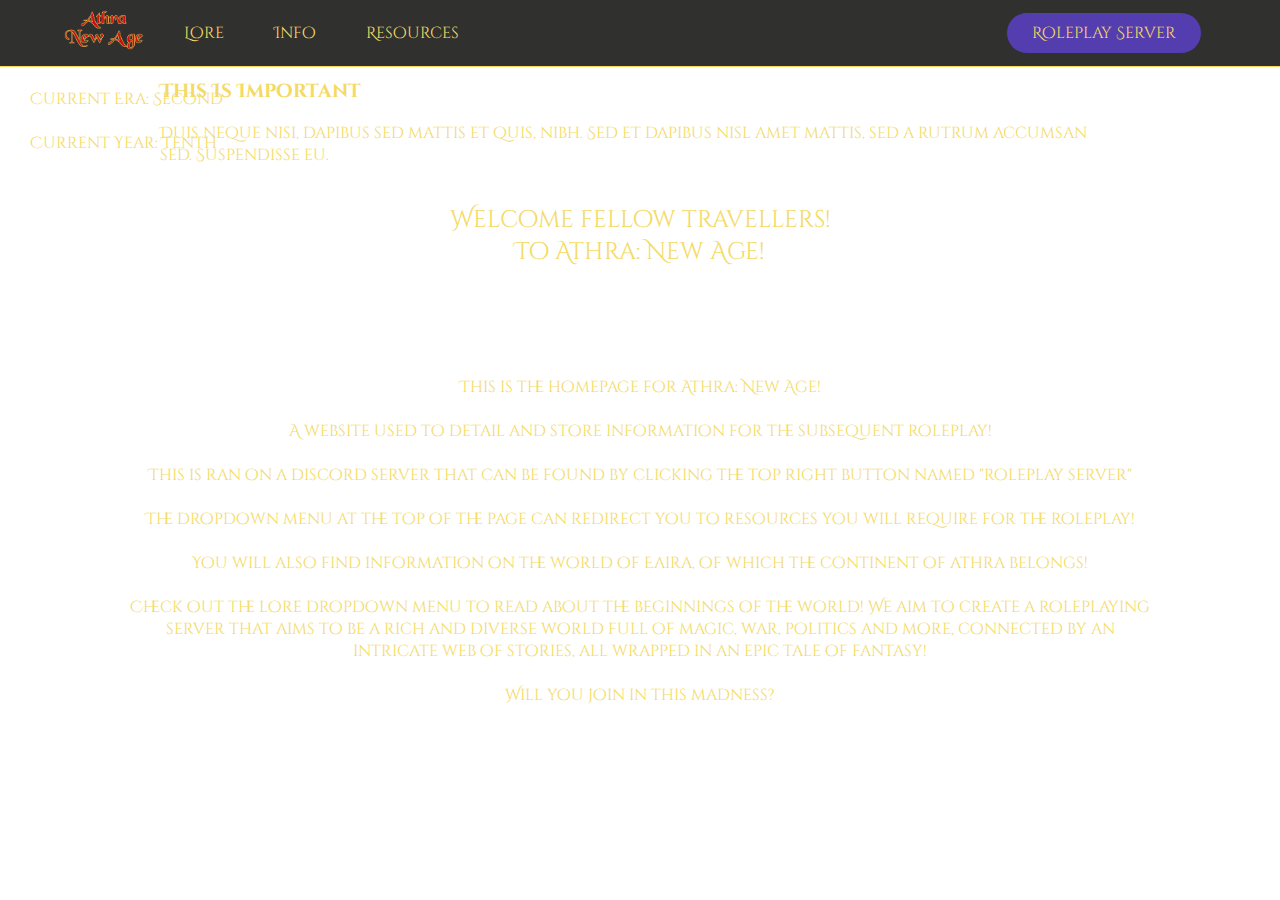
==== index.html @ 1543776b "Update index.html" ====
<!DOCTYPE html>
<html>

<head>
  <link href="index.css" rel="stylesheet" type="text/css" />
  <link rel="preconnect" href="https://fonts.googleapis.com">
  <link rel="preconnect" href="https://fonts.gstatic.com" crossorigin>
  <link href="https://fonts.googleapis.com/css2?family=Cinzel+Decorative&display=swap" rel="stylesheet">
</head>

<body class="PR">
    <header class="header-container">
      <a href="index.html"><img class="logo" src="athralogo.png" alt="Alogo" height="40px" width="80px"></a>
      <nav class="nav-container">
        <div class="dropdown">
          <a href="#"><button class="dropbtn" id="Btn1">Lore</button></a>
          <div class="dropdown-content">
            <a href="PrimordialAge.html">The Primordial Age</a>
            <a href="DawnEra.html">The Dawn Era</a>
            <a href="FirstEra.html">The First Era</a>
            <a href="RPSummary.html">Roleplay Summary</a>
          </div>
        </div>
        <div class="dropdown">
          <a href="#"><button class="dropbtn" id="Btn2">Info</button></a>
          <div class="dropdown-content">
            <a href="World.html">World</a>
            <a href="Magic.html">Magic</a>
            <a href="Races.html">Races</a>
            <a href="Religion.html">Religion</a>
            <a href="Gods.html">Gods</a>
            <a href="Relics.html">Artifacts</a>
          </div>
        </div>
        <div class="dropdown">
          <a href="#"><button class="dropbtn" id="Btn3">Resources</button></a>
          <div class="dropdown-content">
            <a href="Beastiary.html">Beastiary</a>
            <a href="Maps.html">Maps</a>
            <a href="WarSystem.html">War System</a>
            <a href="Spell-list.html">Spells List</a>
          </div>
        </div>
      </nav>
      <a class="cta" href="#"><button id="Btn5" onclick="window.location.href='https://discord.gg/UbqTCkh2kS'">Roleplay
          Server</button></a>
    </header>
    <div class="main-content">
      <script src="script.js"></script>
      <div class="B1">
        <div class="C3"></div>
        <div class="C4">
          <p class="P1">Welcome fellow travellers! <br> To Athra: New Age!</p>
        </div>
        <div class="C1">
          <p class="P3">
            <br>Current Era: Second<br>
            <br>Current Year: Tenth</p>
        </div>
  </div>
        <div class="C2">
          <p class="P2">This is the homepage for Athra: New Age! <br></br> A website used to detail and store information for
        the subsequent roleplay! <br></br>This is ran on a discord server that can be found by clicking the top right
        button named "roleplay server" <br></br> The dropdown menu at the top of the page can redirect you to resources
        you will require for the roleplay! <br></br> You will also find information on the world of Eaira, of which the
        continent of athra belongs!<br></br> Check out the lore dropdown menu to read about the beginnings of the world! We aim to create a
        roleplaying server that aims to be a rich and diverse world full of magic, war, politics and more, connected by an intricate web of stories, all
        wrapped in an epic tale of fantasy! <br></br> Will you join in this madness?</p>
        </div>
	    
<section class="wrapper style1">
				<div class="container">
					<div class="row gtr-200">
						<section class="col-4 col-12-narrower">
							<div class="box highlight">
								<i class="icon solid major fa-paper-plane"></i>
								<h3>This Is Important</h3>
								<p>Duis neque nisi, dapibus sed mattis et quis, nibh. Sed et dapibus nisl amet mattis, sed a rutrum accumsan sed. Suspendisse eu.</p>
							</div>
						</section>
      </div>
    </div>
  </div>
</body>

</html>
---- index.css ----
/* General Reset */
html, body {
margin: 0;
padding: 0;
border: 0;
font-size: 100%;
vertical-align: baseline;
font-family: 'Cinzel Decorative', cursive;
  cursor: url(Cursor.png), auto;

}
/* Background container */
.background-container {
  min-height: 100vh; /* Ensures the container always takes up at least 100% of the viewport height */
  background-image: url(Background1.jpg);
  background-repeat: no-repeat;
  background-size: cover;
  background-position: center 20px;
  display: flex;
  flex-direction: column;
  justify-content: center;
  align-items: center;
}
.container {
		margin: 0 auto;
		max-width: 100%;
		width: 1400px;
	}

}

	@media screen and (max-width: 1680px) {

		.container {
			width: 1200px;
		}

	}

	@media screen and (max-width: 1280px) {

		.container {
			width: 960px;
		}

	}

	@media screen and (max-width: 980px) {

		.container {
			width: 95%;
		}

	}

	@media screen and (max-width: 840px) {

		.container {
			width: 95%;
		}

	}

	@media screen and (max-width: 736px) {

		.container {
			width: 90%;
		}

	}

	@media screen and (max-width: 480px) {

		.container {
			width: 100%;
		}

	}

/* General box sizing */
* {
  box-sizing: border-box;
}

/* Font and text styles */
li, a, button {
  font-family: "Cinzel Decorative", cursive;
  font-weight: 500;
  font-size: 1rem;
  color: #F4DA65;
  text-decoration: none;
  cursor: url(Cursor.png), auto;
}

/* Header container styling */
.header-container {
  display: flex;
  align-items: center;
  justify-content: space-between; /* Space items out horizontally */
  padding: 10px 5%;
  border-bottom: 1px solid #F4DA65;
  background-color: #30302F;
  position: fixed;
  top: 0;
  width: 100%;
  z-index: 1000;
}

/* Logo styling */
.logo {
  margin-right: 20px; /* Space between logo and nav */
}

/* Navigation container */
.nav-container {
  display: flex;
  gap: 10px; /* Space between dropdowns */
  align-items: center; /* Vertically center items */
}

#Btn5 {
  padding: 9px 25px;
  background: rgba(84, 61, 175, 1);
  border: none;
  border-radius: 50px;
  cursor: url(Cursor.png), auto;
  transition: all 0.3s ease;
  margin: 0 15px;
}

#Btn5:hover {
  background: rgba(84, 61, 175, 0.8);
}

/* Dropdown Button */
.dropbtn {
  font-size: 1rem;
  border: none;
  background-color: #30302F;
  color: #F4DA65;
  padding: 10px 20px;
  cursor: url(Cursor.png), auto;
}

/* Dropdown container */
.dropdown {
  position: relative;
  display: inline-block;
  z-index: 1000; /* Ensure dropdown is above other elements */
}

/* Dropdown Content */
.dropdown-content {
  display: none; /* Hide by default */
  position: absolute;
  background-color: #30302F;
  min-width: 160px;
  box-shadow: 0px 8px 16px 0px rgba(0, 0, 0, 0.2);
  z-index: 1001; /* Ensure dropdown content is above everything */
  border: 1px solid #F4DA65;
}

/* Links inside the dropdown */
.dropdown-content a {
  color: #F4DA65;
  padding: 12px 16px;
  text-decoration: none;
  display: block;
  background-color: #30302F;
}

/* Change color of dropdown links on hover */
.dropdown-content a:hover {
  background-color: rgba(84, 61, 175, 0.8);
}

/* Show the dropdown menu on hover */
.dropdown:hover .dropdown-content {
  display: block;
}

/* CTA button styling */
.cta {
  margin-left: auto; /* Push CTA button to the right */
}

/* Main Content Container */
.main-content {
  padding-top: 60px; /* Adjust this value to match the height of your header */
  min-height: 100vh;
  color: #F4DA65;
  height: 100%;
}

/* Background and content styling */
.B1, .B2 {
  background-color: transparent;
  color: #F4DA65;
}

.C1 {
  background-color: transparent;
  position: absolute;
  width: auto;
  top: 0;
  left: 0;
  padding: 20px;
  text-align: left;
  color: #F4DA65;
}

.P3 {
  background-color: transparent;
  position: absolute;
  width: 300px; /* Keep this for smaller screens */
  top: 50px;
  left: 20px; /* Increase the left value to create a gap */
  text-align: left;
  font-size: 1rem; 
  color: #F4DA65;
  padding-left: 10px; /* Add some padding to the left */
}

.P1 {
  background-color: transparent;
  position: absolute;
  width: 80%;
  top: 20%;
  left: 10%;
  text-align: center;
  font-size: 1.5rem; 
}

.P2 {
  background-color: transparent;
  position: absolute;
  width: 80%;
  top: 40%;
  left: 10%;
  text-align: center;
  font-size: 1rem; 
}
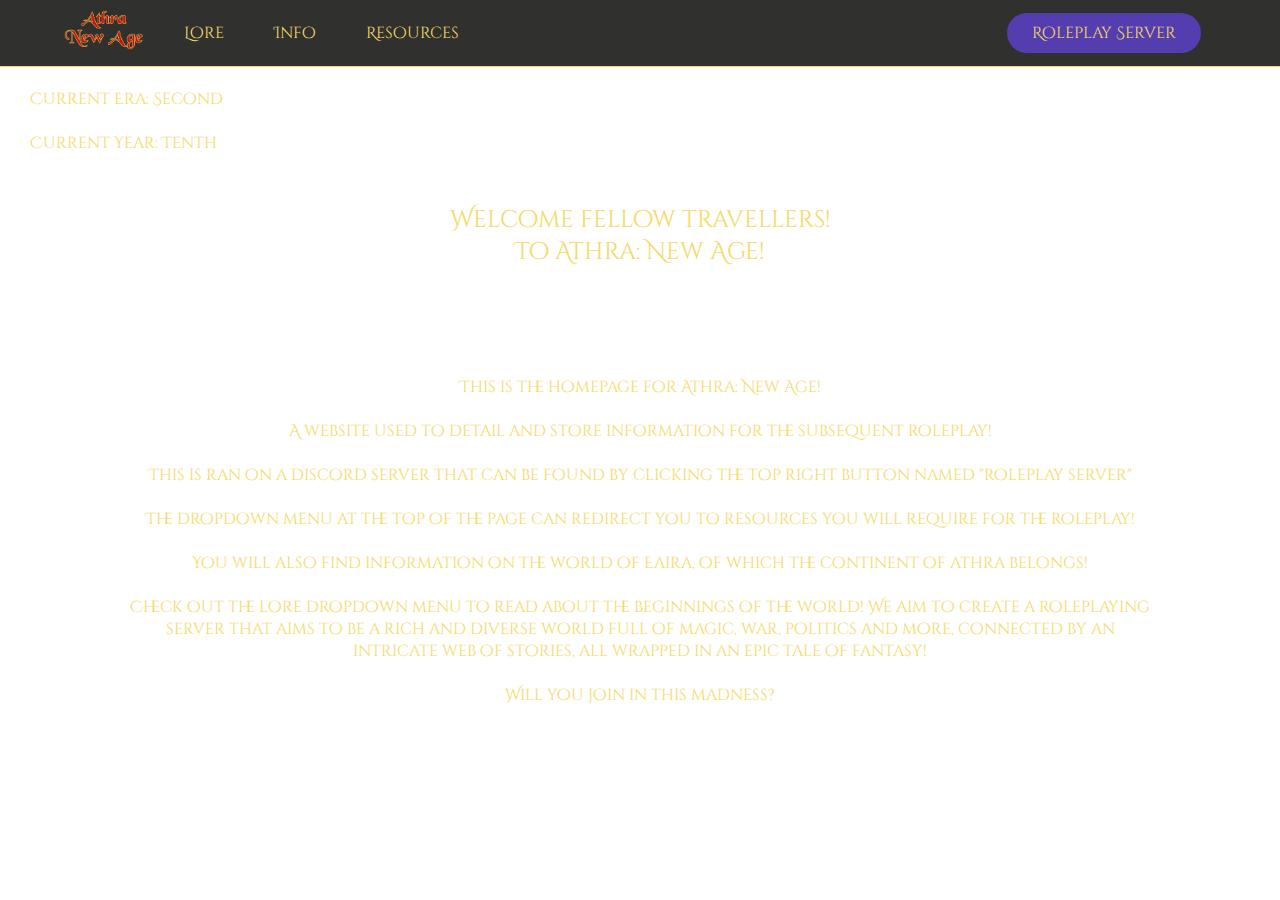
==== commit 5fdd74c5: "Update index.html" ====
--- a/index.html
+++ b/index.html
@@ -72,10 +72,7 @@
 				<div class="container">
 					<div class="row gtr-200">
 						<section class="col-4 col-12-narrower">
-							<div class="box highlight">
-								<i class="icon solid major fa-paper-plane"></i>
-								<h3>This Is Important</h3>
-								<p>Duis neque nisi, dapibus sed mattis et quis, nibh. Sed et dapibus nisl amet mattis, sed a rutrum accumsan sed. Suspendisse eu.</p>
+					</div>
 							</div>
 						</section>
       </div>
--- a/index.css
+++ b/index.css
@@ -1,4 +1,4 @@
-/* General Reset */
+/* Blood & Blade! The Website - By Spirit */
 html, body {
 margin: 0;
 padding: 0;
@@ -7,27 +7,14 @@
 vertical-align: baseline;
 font-family: 'Cinzel Decorative', cursive;
   cursor: url(Cursor.png), auto;
-
-}
-/* Background container */
-.background-container {
-  min-height: 100vh; /* Ensures the container always takes up at least 100% of the viewport height */
-  background-image: url(Background1.jpg);
-  background-repeat: no-repeat;
-  background-size: cover;
-  background-position: center 20px;
-  display: flex;
-  flex-direction: column;
-  justify-content: center;
-  align-items: center;
-}
+}
+
 .container {
 		margin: 0 auto;
 		max-width: 100%;
 		width: 1400px;
-	}
-
-}
+  background-image: url(SwordBackground.jpg);
+	}
 
 	@media screen and (max-width: 1680px) {
 
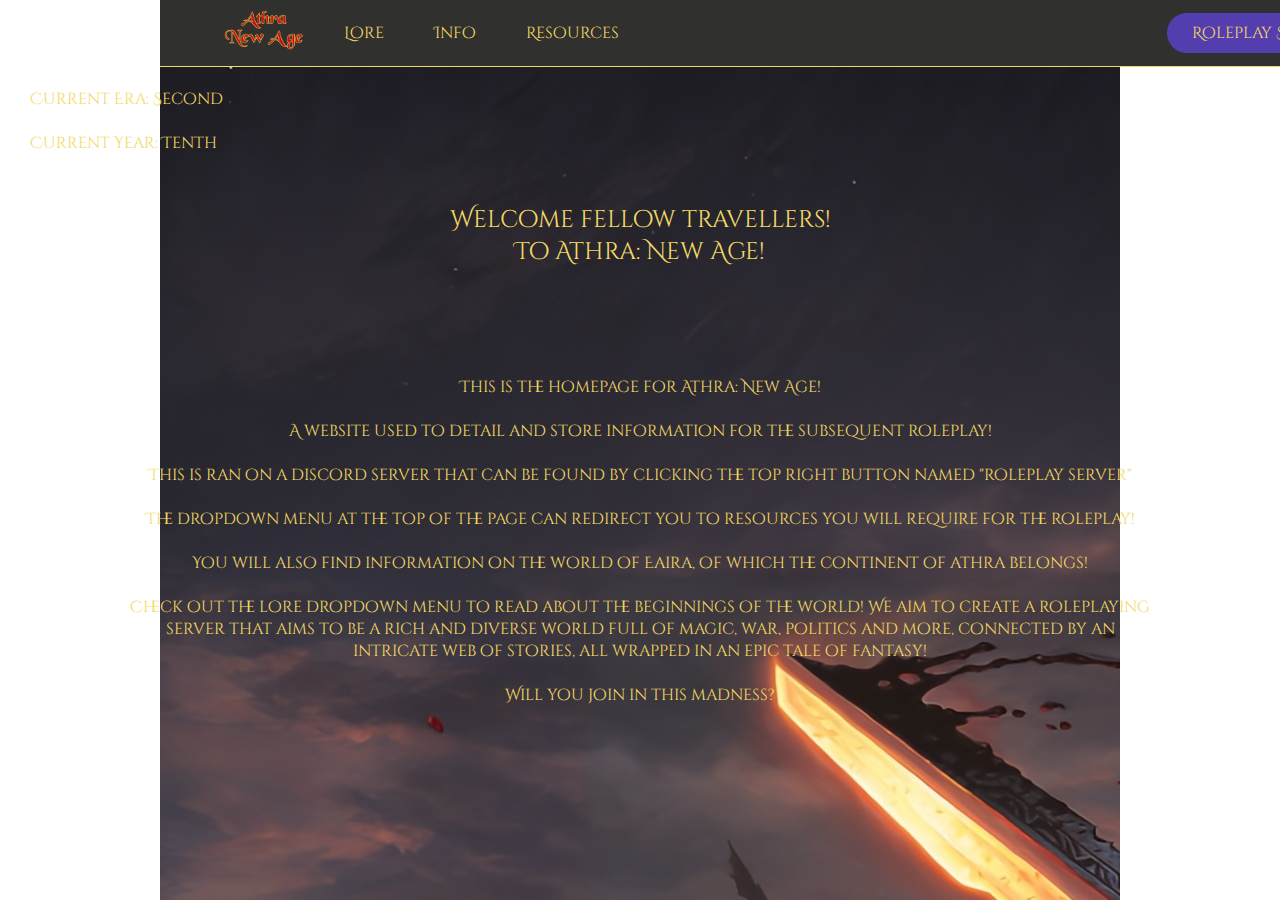
==== commit 62243702: "Update index.html" ====
--- a/index.html
+++ b/index.html
@@ -9,6 +9,8 @@
 </head>
 
 <body class="PR">
+<section class="wrapper style1">
+<div class="container">
     <header class="header-container">
       <a href="index.html"><img class="logo" src="athralogo.png" alt="Alogo" height="40px" width="80px"></a>
       <nav class="nav-container">
@@ -68,13 +70,11 @@
         wrapped in an epic tale of fantasy! <br></br> Will you join in this madness?</p>
         </div>
 	    
-<section class="wrapper style1">
-				<div class="container">
-					<div class="row gtr-200">
-						<section class="col-4 col-12-narrower">
-					</div>
-							</div>
-						</section>
+	<div class="row gtr-200">
+	<section class="col-4 col-12-narrower">
+	</div>
+	</div>
+	</section>
       </div>
     </div>
   </div>
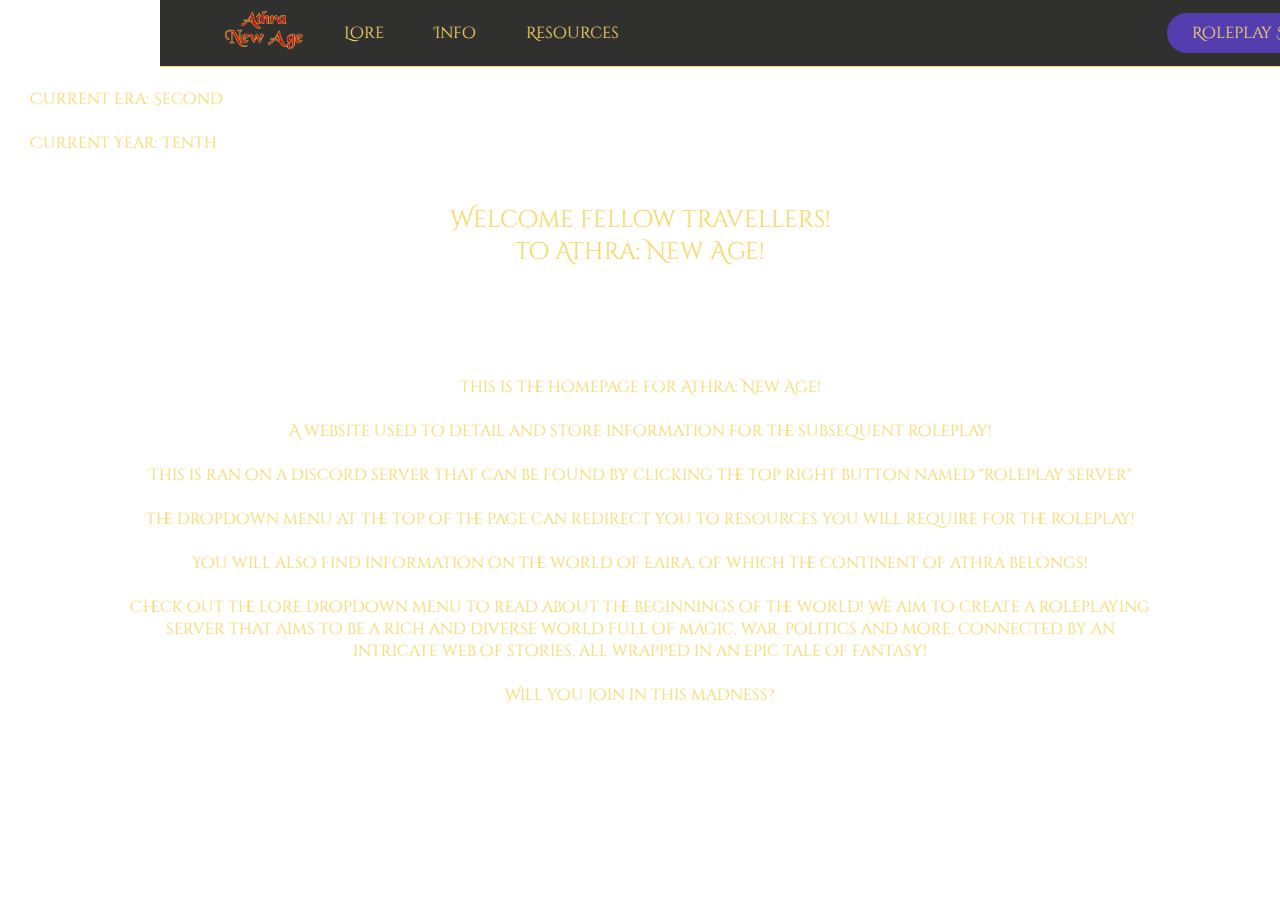
==== commit edd38a30: "Update index.html" ====
--- a/index.html
+++ b/index.html
@@ -9,7 +9,6 @@
 </head>
 
 <body class="PR">
-<section class="wrapper style1">
 <div class="container">
     <header class="header-container">
       <a href="index.html"><img class="logo" src="athralogo.png" alt="Alogo" height="40px" width="80px"></a>
@@ -71,7 +70,6 @@
         </div>
 	    
 	<div class="row gtr-200">
-	<section class="col-4 col-12-narrower">
 	</div>
 	</div>
 	</section>
--- a/index.css
+++ b/index.css
@@ -13,7 +13,6 @@
 		margin: 0 auto;
 		max-width: 100%;
 		width: 1400px;
-  background-image: url(SwordBackground.jpg);
 	}
 
 	@media screen and (max-width: 1680px) {
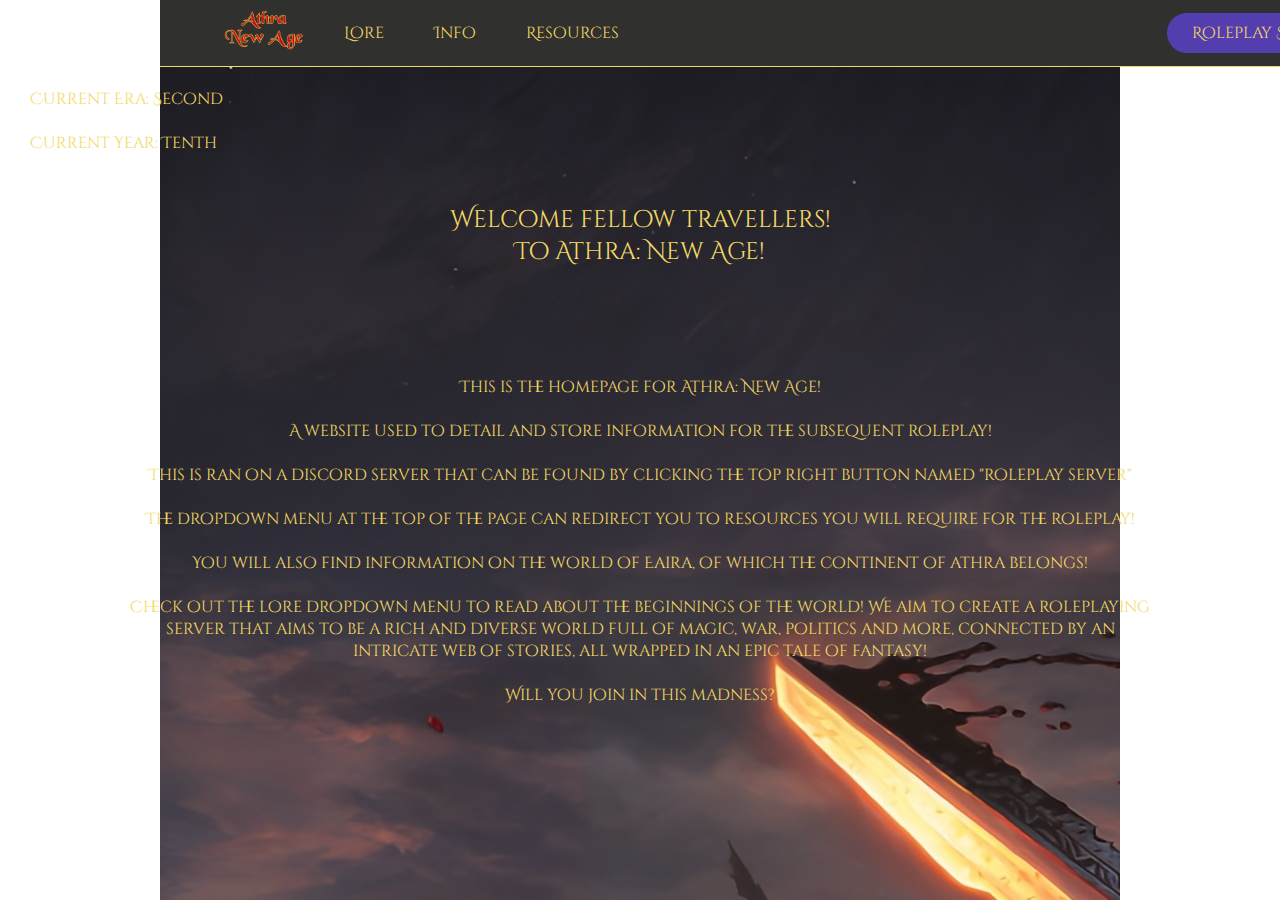
==== commit 14f2d0d0: "Update index.html" ====
--- a/index.html
+++ b/index.html
@@ -68,9 +68,6 @@
         roleplaying server that aims to be a rich and diverse world full of magic, war, politics and more, connected by an intricate web of stories, all
         wrapped in an epic tale of fantasy! <br></br> Will you join in this madness?</p>
         </div>
-	    
-	<div class="row gtr-200">
-	</div>
 	</div>
 	</section>
       </div>
--- a/index.css
+++ b/index.css
@@ -13,6 +13,7 @@
 		margin: 0 auto;
 		max-width: 100%;
 		width: 1400px;
+background-image: url(SwordBackground.jpg);
 	}
 
 	@media screen and (max-width: 1680px) {
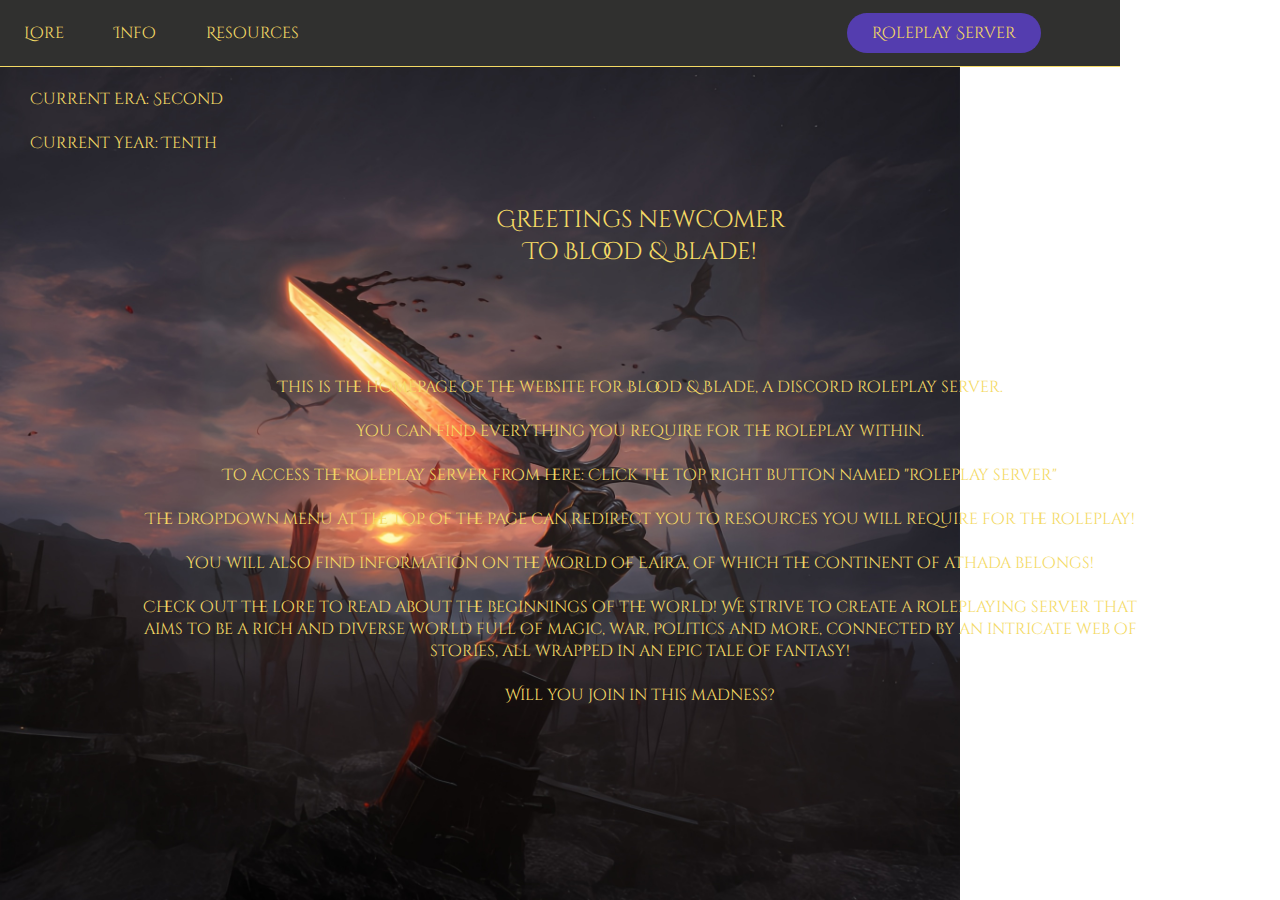
==== commit 3c8cf87c: "Update index.html" ====
--- a/index.html
+++ b/index.html
@@ -51,7 +51,7 @@
       <div class="B1">
         <div class="C3"></div>
         <div class="C4">
-          <p class="P1">Welcome fellow travellers! <br> To Athra: New Age!</p>
+          <p class="P1">Greetings newcomer <br> To Blood & Blade!</p>
         </div>
         <div class="C1">
           <p class="P3">
@@ -60,11 +60,10 @@
         </div>
   </div>
         <div class="C2">
-          <p class="P2">This is the homepage for Athra: New Age! <br></br> A website used to detail and store information for
-        the subsequent roleplay! <br></br>This is ran on a discord server that can be found by clicking the top right
+          <p class="P2">This is the homepage of the website for Blood & Blade, a discord roleplay server. <br></br> You can find everything you require for the roleplay within. <br></br> To access the roleplay server from here: Click the top right
         button named "roleplay server" <br></br> The dropdown menu at the top of the page can redirect you to resources
         you will require for the roleplay! <br></br> You will also find information on the world of Eaira, of which the
-        continent of athra belongs!<br></br> Check out the lore dropdown menu to read about the beginnings of the world! We aim to create a
+        continent of athada belongs!<br></br> Check out the lore to read about the beginnings of the world! We strive to create a
         roleplaying server that aims to be a rich and diverse world full of magic, war, politics and more, connected by an intricate web of stories, all
         wrapped in an epic tale of fantasy! <br></br> Will you join in this madness?</p>
         </div>
--- a/index.css
+++ b/index.css
@@ -10,14 +10,21 @@
 }
 
 .container {
-		margin: 0 auto;
-		max-width: 100%;
-		width: 1400px;
-background-image: url(SwordBackground.jpg);
+  min-height: 100vh; /* Ensures the container always takes up at least 100% of the viewport height */
+  min-length: 100vh; /* Ensures the container always takes up at least 100% of the viewport height */
+  background-image: url(SwordBackground.jpg);
+  background-repeat: no-repeat;
+  background-size: cover;
+  background-position: center;
+  display: flex;
+  flex-direction: column;
+  justify-content: center;
+  align-items: center;
+}
 	}
 
 	@media screen and (max-width: 1680px) {
-
+                
 		.container {
 			width: 1200px;
 		}
@@ -63,6 +70,34 @@
 		}
 
 	}
+
+@media screen and (max-width: 736px) { /* Adjust for mobile viewport */
+ .container {
+  min-height: 100vh;
+  background-image: url(SwordBackground.jpg);
+  background-repeat: no-repeat;
+  background-size: cover;
+  background-position: center;
+  display: flex;
+  flex-direction: column;
+  justify-content: center;
+  align-items: center;
+  padding-top: 50px;
+}
+
+.header-container {
+  display: flex;
+  align-items: center;
+  justify-content: space-between;
+  border-bottom: 1px solid #F4DA65;
+  background-color: #30302F;
+  position: fixed;
+  top: 0;
+  width: 100%;
+  z-index: 1000;
+  padding-left: 50px; 
+}
+}
 
 /* General box sizing */
 * {
@@ -83,7 +118,7 @@
 .header-container {
   display: flex;
   align-items: center;
-  justify-content: space-between; /* Space items out horizontally */
+  justify-content: space-between;
   padding: 10px 5%;
   border-bottom: 1px solid #F4DA65;
   background-color: #30302F;
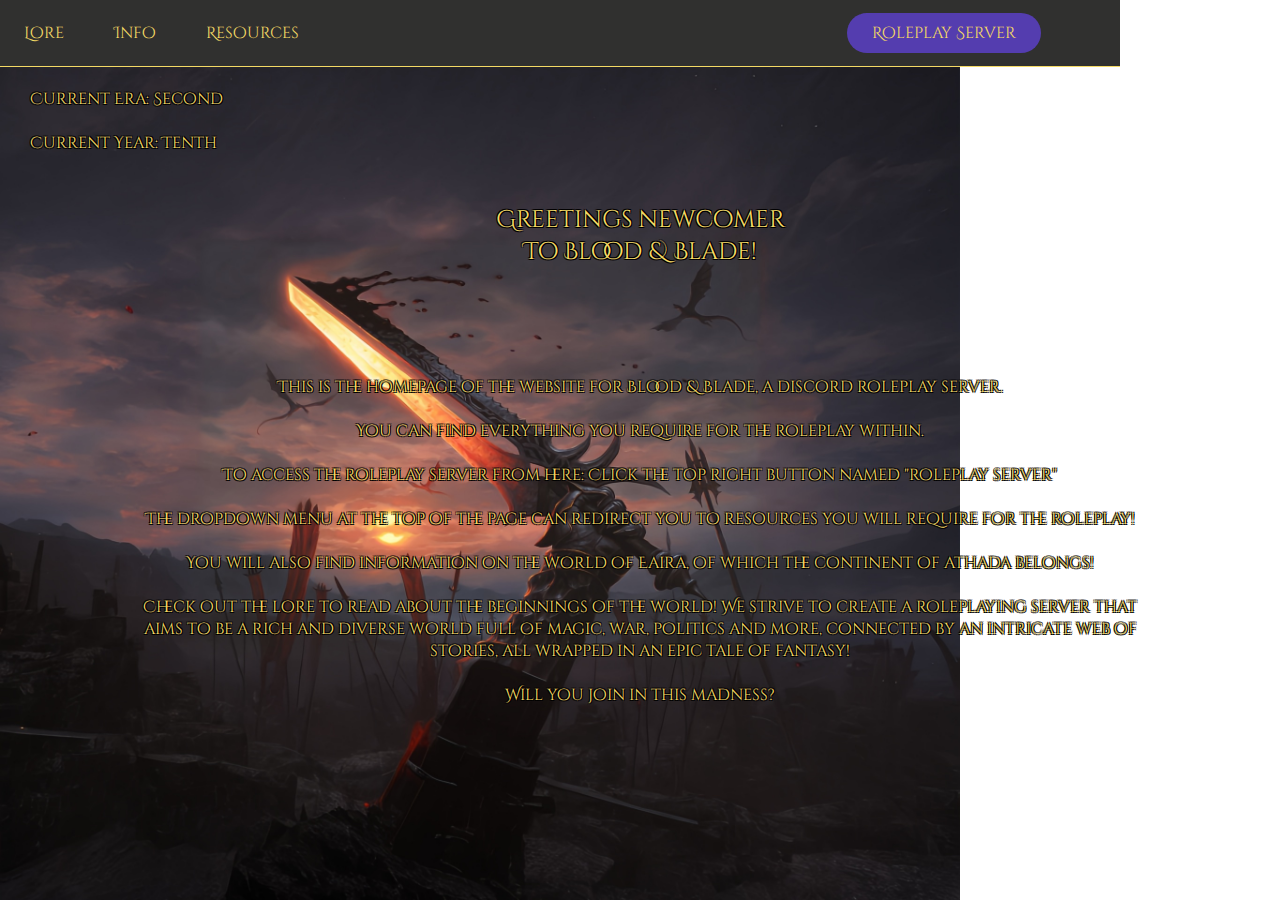
==== commit d73c6fb7: "Update index.html" ====
--- a/index.html
+++ b/index.html
@@ -43,7 +43,7 @@
           </div>
         </div>
       </nav>
-      <a class="cta" href="#"><button id="Btn5" onclick="window.location.href='https://discord.gg/UbqTCkh2kS'">Roleplay
+      <a class="cta" href="#"><button id="Btn5" onclick="window.location.href='https://discord.gg/6ZVqsY9g9n'">Roleplay
           Server</button></a>
     </header>
     <div class="main-content">
--- a/index.css
+++ b/index.css
@@ -71,32 +71,130 @@
 
 	}
 
-@media screen and (max-width: 736px) { /* Adjust for mobile viewport */
- .container {
-  min-height: 100vh;
-  background-image: url(SwordBackground.jpg);
-  background-repeat: no-repeat;
-  background-size: cover;
-  background-position: center;
-  display: flex;
-  flex-direction: column;
-  justify-content: center;
-  align-items: center;
-  padding-top: 50px;
-}
-
-.header-container {
-  display: flex;
-  align-items: center;
-  justify-content: space-between;
-  border-bottom: 1px solid #F4DA65;
-  background-color: #30302F;
-  position: fixed;
-  top: 0;
-  width: 100%;
-  z-index: 1000;
-  padding-left: 50px; 
-}
+@media screen and (max-width: 736px) { /* Target mobile viewports */
+  html, body {
+    margin: 0;
+    padding: 0;
+    width: 100vw; /* Ensure full width */
+    height: 100vh; /* Ensure full height */
+    overflow-x: hidden; /* Prevent any horizontal overflow */
+  }
+
+  .container {
+    width: 100vw; /* Full width of the viewport */
+    min-height: 100vh; /* Full height of the viewport */
+    background-image: url(SwordBackground.jpg);
+    background-repeat: no-repeat;
+    background-size: cover;
+    background-position: center top; /* Adjust position to move image up */
+    display: flex;
+    flex-direction: column;
+    justify-content: center;
+    align-items: center;
+  }
+
+  .header-container {
+    width: 100vw; /* Ensure the header spans the full width */
+  }
+
+.P1, .P2, .P3 {
+  background-color: transparent;
+  position: absolute;
+  width: 80%;
+  top: 30%;
+  left: 10%;
+  text-align: center;
+  font-size: 1rem;
+  text-shadow:
+    -1px -1px 0 #000,
+    1px -1px 0 #000,
+    -1px 1px 0 #000,
+    1px 1px 0 #000;
+}	
+}
+
+@media screen and (max-width: 840px) { /* Target mobile viewports */
+  html, body {
+    margin: 0;
+    padding: 0;
+    width: 100vw; /* Ensure full width */
+    height: 100vh; /* Ensure full height */
+    overflow-x: hidden; /* Prevent any horizontal overflow */
+  }
+
+  .container {
+    width: 100vw; /* Full width of the viewport */
+    min-height: 100vh; /* Full height of the viewport */
+    background-image: url(SwordBackground.jpg);
+    background-repeat: no-repeat;
+    background-size: cover;
+    background-position: center top; /* Adjust position to move image up */
+    display: flex;
+    flex-direction: column;
+    justify-content: center;
+    align-items: center;
+  }
+
+  .header-container {
+    width: 100vw; /* Ensure the header spans the full width */
+  }
+
+.P1, .P2, .P3 {
+  background-color: transparent;
+  position: absolute;
+  width: 80%;
+  top: 30%;
+  left: 10%;
+  text-align: center;
+  font-size: 1rem;
+  text-shadow:
+    -1px -1px 0 #000,
+    1px -1px 0 #000,
+    -1px 1px 0 #000,
+    1px 1px 0 #000;
+}
+}
+
+@media screen and (max-width: 980px) { /* Target mobile viewports */
+  html, body {
+    margin: 0;
+    padding: 0;
+    width: 100vw; /* Ensure full width */
+    height: 100vh; /* Ensure full height */
+    overflow-x: hidden; /* Prevent any horizontal overflow */
+  }
+
+  .container {
+    width: 100vw; /* Full width of the viewport */
+    min-height: 100vh; /* Full height of the viewport */
+    background-image: url(SwordBackground.jpg);
+    background-repeat: no-repeat;
+    background-size: cover;
+    background-position: center top; /* Adjust position to move image up */
+    display: flex;
+    flex-direction: column;
+    justify-content: center;
+    align-items: center;
+  }
+
+  .header-container {
+    width: 100vw; /* Ensure the header spans the full width */
+  }
+
+.P1, .P2, .P3 {
+  background-color: transparent;
+  position: absolute;
+  width: 80%;
+  top: 30%;
+  left: 10%;
+  text-align: center;
+  font-size: 1rem;
+  text-shadow:
+    -1px -1px 0 #000,
+    1px -1px 0 #000,
+    -1px 1px 0 #000,
+    1px 1px 0 #000;
+}	
 }
 
 /* General box sizing */
@@ -241,6 +339,11 @@
   font-size: 1rem; 
   color: #F4DA65;
   padding-left: 10px; /* Add some padding to the left */
+  text-shadow:
+    -1px -1px 0 #000,
+    1px -1px 0 #000,
+    -1px 1px 0 #000,
+    1px 1px 0 #000;
 }
 
 .P1 {
@@ -251,6 +354,11 @@
   left: 10%;
   text-align: center;
   font-size: 1.5rem; 
+  text-shadow:
+    -1px -1px 0 #000,
+    1px -1px 0 #000,
+    -1px 1px 0 #000,
+    1px 1px 0 #000;
 }
 
 .P2 {
@@ -260,6 +368,11 @@
   top: 40%;
   left: 10%;
   text-align: center;
-  font-size: 1rem; 
-}
-
+  font-size: 1rem;
+  text-shadow:
+    -1px -1px 0 #000,
+    1px -1px 0 #000,
+    -1px 1px 0 #000,
+    1px 1px 0 #000;
+}
+
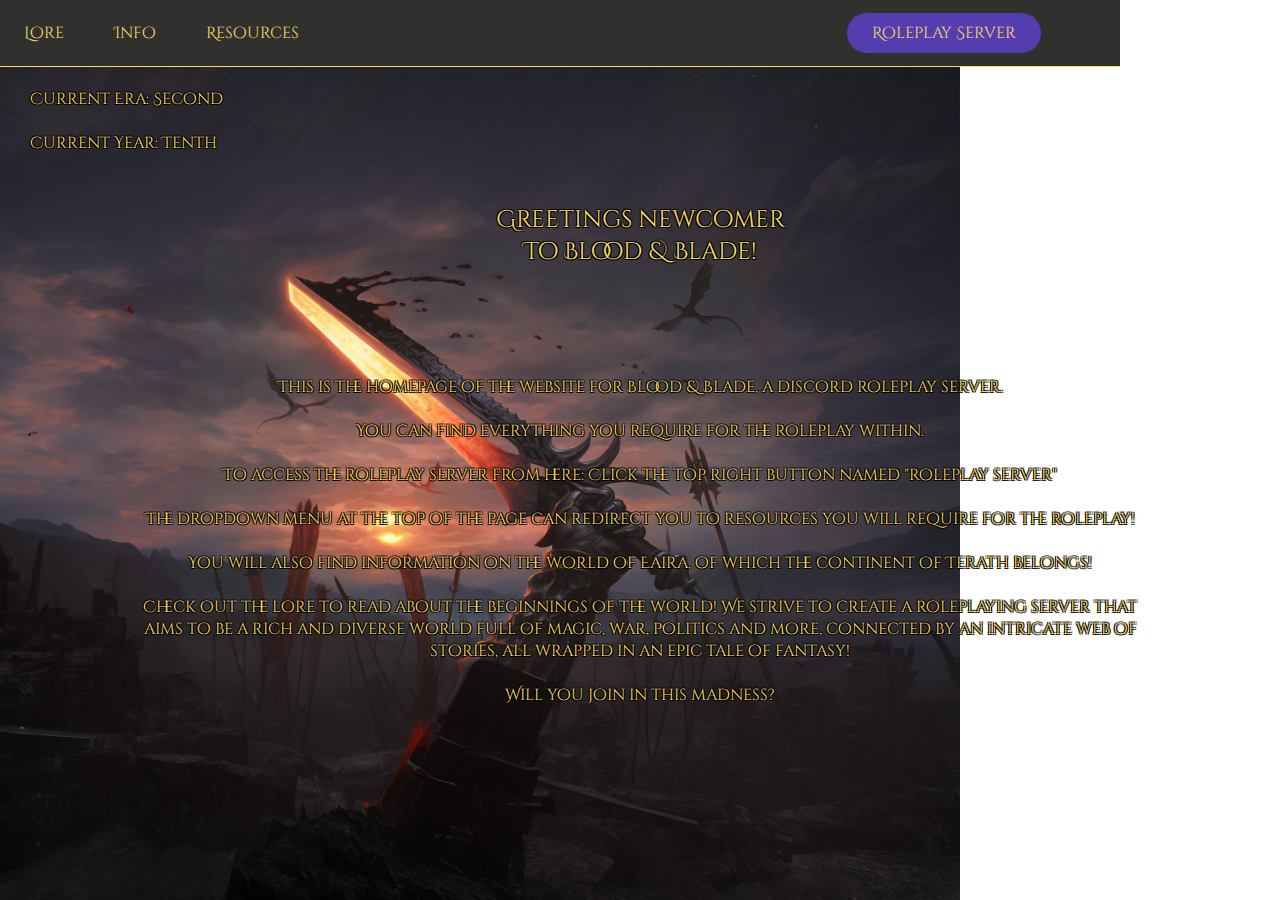
==== commit c793f331: "Update index.html" ====
--- a/index.html
+++ b/index.html
@@ -63,7 +63,7 @@
           <p class="P2">This is the homepage of the website for Blood & Blade, a discord roleplay server. <br></br> You can find everything you require for the roleplay within. <br></br> To access the roleplay server from here: Click the top right
         button named "roleplay server" <br></br> The dropdown menu at the top of the page can redirect you to resources
         you will require for the roleplay! <br></br> You will also find information on the world of Eaira, of which the
-        continent of athada belongs!<br></br> Check out the lore to read about the beginnings of the world! We strive to create a
+        continent of Terath belongs!<br></br> Check out the lore to read about the beginnings of the world! We strive to create a
         roleplaying server that aims to be a rich and diverse world full of magic, war, politics and more, connected by an intricate web of stories, all
         wrapped in an epic tale of fantasy! <br></br> Will you join in this madness?</p>
         </div>
